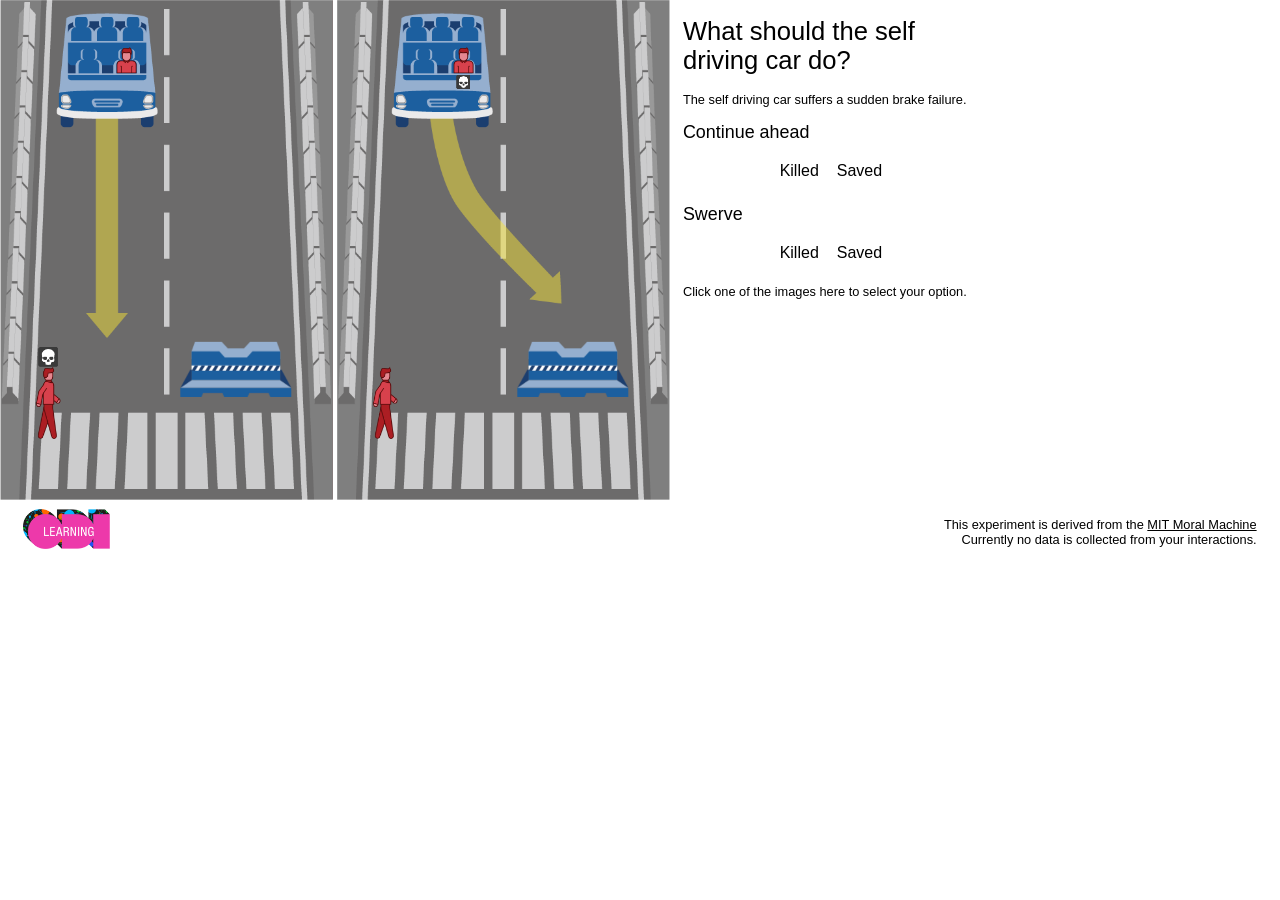
==== index.html @ 4950c979 "Adding first version" ====
<html>
<head>
	<link rel="stylesheet" type="text/css" href="css/layouts.css"/>
	<script src="https://cdnjs.cloudflare.com/ajax/libs/jquery/3.5.1/jquery.min.js"></script>
	<script src="https://d3js.org/d3.v4.min.js"></script>
	<script type="text/javascript" src="js/action.js"></script>
</head>
<body>
	<container>
		<game>
			<div id="background-left" class="background left">
				<img id="left" scenario="1" src="img/scenarios/1-l.png"/>
			</div>
			<div id="background-right" class="background right">
				<img id="right" scenario="1" src="img/scenarios/1-r.png"/>
			</div>
			<div id="panel" class="background panel">
				<h1>What should the self driving car do?</h1>
				<p>The self driving car suffers a sudden brake failure.</p>
				<h2>Continue ahead</h2>
				<p id="continue-ahead"></p>
				<section class="table">
					<table>
						<tr><th>Killed</th><th>Saved</th></tr>
						<tr><td id="continue-killed"></td><td id="continue-saved"></td></tr>
					</table>
				</section>
				<h2>Swerve</h2>
				<p id="swerve"></p>
				<section class="table">
					<table>
						<tr><th>Killed</th><th>Saved</th></tr>
						<tr><td id="swerve-killed"></td><td id="swerve-saved"></td></tr>
					</table>
				</section>
				
				<p>Click one of the images here to select your option.</p>
			</div>
		</game>
		<section id="results">
			<div id="top">
				<sub-section id="mostSaved" class="charecters">
					<h1>Most Saved Character/s</h1>
					<img id="placeholder" src="img/elements/placeholder.png"/>
					<img id="Male_man" class="charecter" src="img/road/male.png"/>
					<img id="Female_woman" class="charecter" src="img/road/female.png"/>
					<img id="Male_child" class="charecter" src="img/road/child-male.png"/>
					<img id="Female_child" class="charecter" src="img/road/child-female.png"/>
					<img id="Male_professional" class="charecter" src="img/road/male-professional.png"/>
					<img id="Female_professional" class="charecter" src="img/road/female-professional.png"/>
					<img id="Male_medic" class="charecter" src="img/road/male-medic.png"/>
					<img id="Female_medic" class="charecter" src="img/road/female-medic.png"/>
					<img id="Male_jogger" class="charecter" src="img/road/male-jogger.png"/>
					<img id="Female_jogger" class="charecter" src="img/road/female-jogger.png"/>
					<img id="Male_old" class="charecter" src="img/road/male-old.png"/>
					<img id="Female_old" class="charecter" src="img/road/female-old.png"/>
					<img id="Female_pregnant" class="charecter" src="img/road/female-pregnant.png"/>
					<img id="Pet_cat" class="charecter" src="img/road/pet-cat.png"/>
					<img id="Pet_dog" class="charecter" src="img/road/pet-dog.png"/>
					<img id="Baby" class="charecter" src="img/road/baby.png"/>
					<img id="Robber" class="charecter" src="img/road/robber.png"/>
				</sub-section>
				<sub-section id="mostKilled" class="charecters">
					<h1>Most Kiled Character/s</h1>
					<img id="placeholder" src="img/elements/placeholder.png"/>
					<img id="Male_man" class="charecter" src="img/road/male.png"/>
					<img id="Female_woman" class="charecter" src="img/road/female.png"/>
					<img id="Male_child" class="charecter" src="img/road/child-male.png"/>
					<img id="Female_child" class="charecter" src="img/road/child-female.png"/>
					<img id="Male_professional" class="charecter" src="img/road/male-professional.png"/>
					<img id="Female_professional" class="charecter" src="img/road/female-professional.png"/>
					<img id="Male_medic" class="charecter" src="img/road/male-medic.png"/>
					<img id="Female_medic" class="charecter" src="img/road/female-medic.png"/>
					<img id="Male_jogger" class="charecter" src="img/road/male-jogger.png"/>
					<img id="Female_jogger" class="charecter" src="img/road/female-jogger.png"/>
					<img id="Male_old" class="charecter" src="img/road/male-old.png"/>
					<img id="Female_old" class="charecter" src="img/road/female-old.png"/>
					<img id="Female_pregnant" class="charecter" src="img/road/female-pregnant.png"/>
					<img id="Pet_cat" class="charecter" src="img/road/pet-cat.png"/>
					<img id="Pet_dog" class="charecter" src="img/road/pet-dog.png"/>
					<img id="Baby" class="charecter" src="img/road/baby.png"/>
					<img id="Robber" class="charecter" src="img/road/robber.png"/>
				</sub-section>
			</div>
			<sub-section class="left-50">
				
			</sub-section>
			<div id="padding" class="padding"></div>
			<sub-section class="right-50">
			
			</sub-section>
		</section>
		<section id="credits" class="credits">
			<div class="left-credit">
				<a id="odilearning" href="https://theodi.org" target="_blank"><img src="img/learning-72-Pink-300px.png" alt="ODI Learning"/></a>
			</div>
			<div class="right-credit">
				<p>This experiment is derived from the <a href="https://www.moralmachine.net/" target="_blank">MIT Moral Machine</a><br/>Currently no data is collected from your interactions.</p>
			</div>

		</section>
	</container>
</body>
</html>
---- css/layouts.css ----
body {
	font-family: helvetica;
	font-weight: 100;
	border: 0px;
	margin: 0px;
}
container {
	text-align: center;
}
.background {
	width: 333px;
	height: 500px;
	display: inline-block;
	background-size: contain;
}
.panel {
	text-align: left;
	color: black;
	padding-left: 8px;
	padding-right: 8px;
	width: 296px;
	margin-right: 0;
	vertical-align: top;
	font-size: 0.8em;
}
.panel h2 {
	font-weight: 100;
	font-size: 1.4em;
}
.table {
	margin-left: auto;
    margin-right: auto;
    width: max-content;
}
.table table, .table table th {
	font-weight: 100;
	border-spacing: 1em 0.2em;
}
.table table td {
	font-size: 0.8em;
	vertical-align: top;
}
.credits {
	height: 50px;
}
.credits div {
	width: 48%;
	display: inline-block;
	font-size: 0.8em;
	color: black;
	vertical-align: top;
	height: 50px;
}
.credits p {
	display: inline-block;
	vertical-align: middle;
}
.credits a {
	color: inherit;
}
.credits img {
	max-height: 40px;
	padding-top: 5px;
	display: inline-block;
}
.credits .left-credit {
	text-align: left;
}
.credits .right-credit {
	text-align: right;
}
@media only screen and (max-width: 1000px) {
	container {
		width: calc(666px + 1em);;
	}
	.panel {
    	width: calc(666px - 0.5em);
    	margin-bottom: 0.2em;
    	margin-top: 0em;
    }
    .table {
    	margin-left: 50px;
    	margin-right: none;
    }
}
.charecters {
	border: 1px solid gray;
	border-radius: 2px;
	max-width: 40%;
	vertical-align: top;
    height: 130px;
    padding: 6px;
}
.charecters h1 {
	font-size: 1.3em;
	padding: 0;
	margin: 0.4em;
}
.charecters .charecter {
	transform: scale(0.7, 0.7);
	-ms-transform: scale(0.7, 0.7);
	-webkit-transform: scale(0.7, 0.7);
	transform-origin: bottom left;
	position: relative;
	bottom: 45px;
	display: none;
}
.left {
	background-image: url('../img/L.png');
}
.right {
	background-image: url('../img/R.png');
}
.background img {
	width: 333px;
	height: 500px;
	cursor: pointer;
}
#results {
	max-width: 100%;
	min-width: 400px;
	display: none;
}
#results sub-section, #results sub-section panel {
	display: inline-block;
}
.left-50 {
	margin-top: 1.5em;
	width: 45%;
	display: inline-block;
	vertical-align: top;
}
.right-50 {
	margin-top: 1.5em;
	width: 45%;
	display: inline-block;
	vertical-align: top;
}
.padding {
	display: inline-block;
	width: 20px;
}
#results sub-section panel img {
	display: inline;
}
h1 {
	font-weight: 100;
}
.left-50 h1, .right-50 h1 {
	margin: 0;
	margin-bottom: -40px;
	font-size: 1em;
	margin-top: 1em;
	font-weight: 100;
}
left, right, result {
	display: table-cell;
	text-align: center;
	vertical-align: middle; 
}
left {
	padding-right: 1em;
}
right {
	padding-left: 1em;
}
result {
	min-width: 290px;
	width: 100%;
	vertical-align: top;
}
result #slider {
	border-top: 7px solid gray;
}
result #middle, result #left, result #right {
    width: 5px;
    height: 20px;
    background-color: gray;
    position: relative;
}
result #middle {
	margin-left: 50%;
	top: -13px;
}
result #left {
	top: 13px;
}
result #right {
	margin-left: 100%;
	top: -33px;
}
result #you {
    position: relative;
    top: 53px;
    text-align: center;
    left: -0.6em;
    max-width: fit-content;
    z-index: 10;
}
result #you-bar {
	width: 5px;
    height: 20px;
    margin-left: auto;
    margin-right: auto;
    background-color: orange;
    border: 1px solid gray;
}
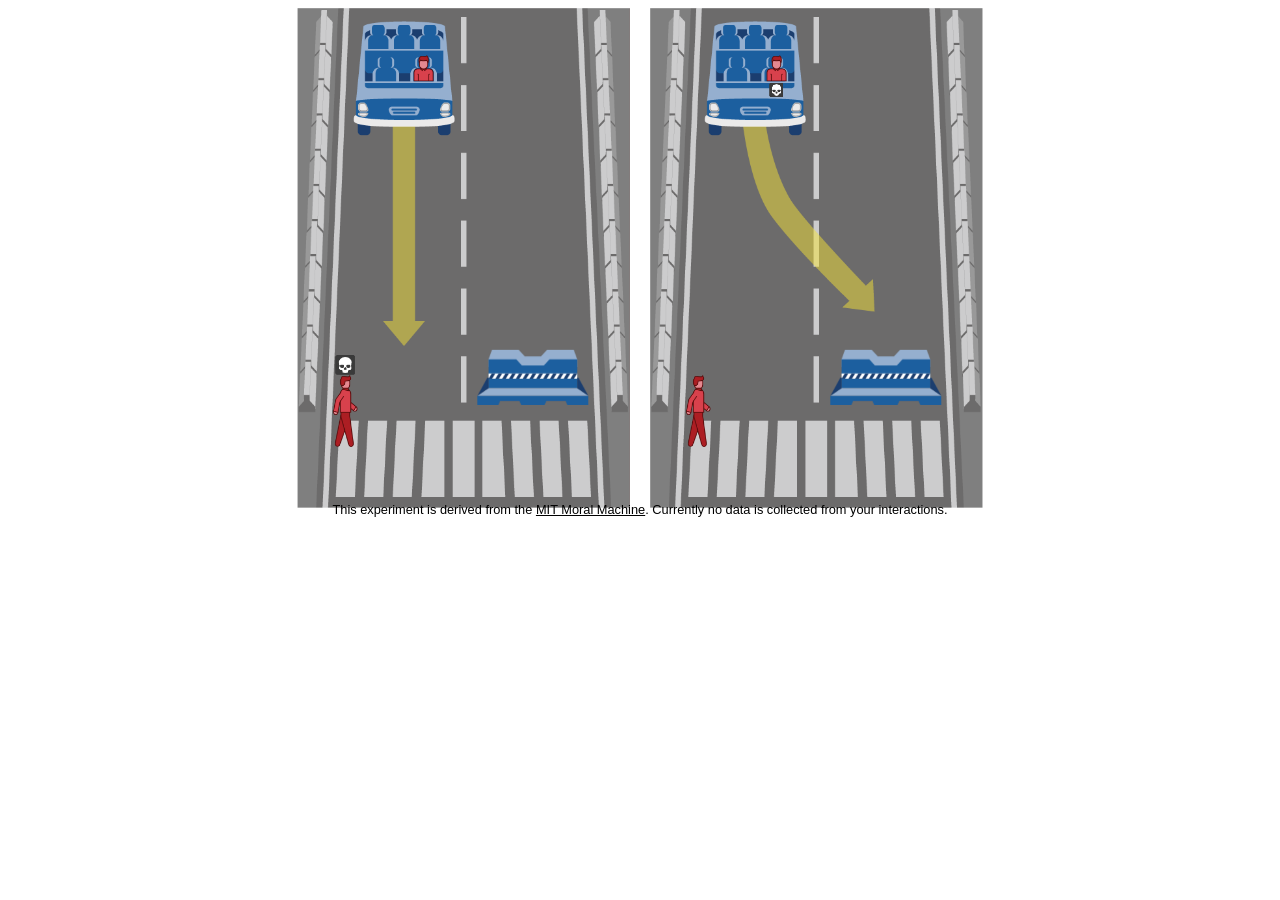
==== commit 01138d7e: "Updating to make cleaner" ====
--- a/index.html
+++ b/index.html
@@ -6,35 +6,13 @@
 	<script type="text/javascript" src="js/action.js"></script>
 </head>
 <body>
-	<container>
+	<container id="container" class="contatiner">
 		<game>
 			<div id="background-left" class="background left">
 				<img id="left" scenario="1" src="img/scenarios/1-l.png"/>
 			</div>
 			<div id="background-right" class="background right">
 				<img id="right" scenario="1" src="img/scenarios/1-r.png"/>
-			</div>
-			<div id="panel" class="background panel">
-				<h1>What should the self driving car do?</h1>
-				<p>The self driving car suffers a sudden brake failure.</p>
-				<h2>Continue ahead</h2>
-				<p id="continue-ahead"></p>
-				<section class="table">
-					<table>
-						<tr><th>Killed</th><th>Saved</th></tr>
-						<tr><td id="continue-killed"></td><td id="continue-saved"></td></tr>
-					</table>
-				</section>
-				<h2>Swerve</h2>
-				<p id="swerve"></p>
-				<section class="table">
-					<table>
-						<tr><th>Killed</th><th>Saved</th></tr>
-						<tr><td id="swerve-killed"></td><td id="swerve-saved"></td></tr>
-					</table>
-				</section>
-				
-				<p>Click one of the images here to select your option.</p>
 			</div>
 		</game>
 		<section id="results">
@@ -91,11 +69,7 @@
 			</sub-section>
 		</section>
 		<section id="credits" class="credits">
-			<div class="left-credit">
-				<a id="odilearning" href="https://theodi.org" target="_blank"><img src="img/learning-72-Pink-300px.png" alt="ODI Learning"/></a>
-			</div>
-			<div class="right-credit">
-				<p>This experiment is derived from the <a href="https://www.moralmachine.net/" target="_blank">MIT Moral Machine</a><br/>Currently no data is collected from your interactions.</p>
+				This experiment is derived from the <a href="https://www.moralmachine.net/" target="_blank">MIT Moral Machine</a>. Currently no data is collected from your interactions.
 			</div>
 
 		</section>
--- a/css/layouts.css
+++ b/css/layouts.css
@@ -3,6 +3,7 @@
 	font-weight: 100;
 	border: 0px;
 	margin: 0px;
+	text-align: center;
 }
 container {
 	text-align: center;
@@ -12,62 +13,98 @@
 	height: 500px;
 	display: inline-block;
 	background-size: contain;
-}
-.panel {
-	text-align: left;
-	color: black;
-	padding-left: 8px;
-	padding-right: 8px;
-	width: 296px;
-	margin-right: 0;
-	vertical-align: top;
-	font-size: 0.8em;
+	margin-top: 8px;
+}
+#background-left:hover, #background-right:hover {
+  	box-shadow: 0 0 20px rgba(28,95,159,256); 
+}
+
+#background-right {
+	margin-left: 1em;
+}
+
+.description-button {
+	position: relative;
+    top: -454px;
+    left: 61px;
+    width: 108px;
+    padding: 0.5em;
+    color: black;
+    line-height: 1.4em;
+    background: #95afcf;
+    font-size: 1em;
+}
+#panel-left-hide, #panel-right-hide {
+	display: none;
+}
+.overlay-panel {
+	display: none;
+	position: relative;
+    top: -433px;
+    float: left;
+    width: 329px;
+    height: 200px;
+    background-color: #cccc;
+    margin-left: 2px;
+    font-size: 0.8em;
+    font-weight: 100;
+    color: #0f4273;
+}
+.overlay-panel p {
+	padding-left: 1em;
+    padding-right: 1em;
 }
 .panel h2 {
 	font-weight: 100;
 	font-size: 1.4em;
+}
+table {
+	border-collapse: collapse;
 }
 .table {
 	margin-left: auto;
     margin-right: auto;
     width: max-content;
+    border-collapse: collapse;
+    color: #0f4273;
 }
 .table table, .table table th {
 	font-weight: 100;
-	border-spacing: 1em 0.2em;
+	padding: 0.2em;
+	border: 1px solid #1c5f9f;
+	background-color: #1c5f9f11;
+	color: #0f4273;
 }
 .table table td {
 	font-size: 0.8em;
 	vertical-align: top;
+	padding: 0.2em;
+	padding-left: 0.5em;
+	padding-right: 0.5em;
+	border: 1px solid #1c5f9f;
+	color: #0f4273;
 }
 .credits {
-	height: 50px;
-}
-.credits div {
-	width: 48%;
-	display: inline-block;
+    margin-left: auto;
+    margin-right: auto;
 	font-size: 0.8em;
 	color: black;
 	vertical-align: top;
-	height: 50px;
-}
-.credits p {
-	display: inline-block;
-	vertical-align: middle;
+	position: relative;
+    top: -10px;
 }
 .credits a {
 	color: inherit;
 }
-.credits img {
-	max-height: 40px;
-	padding-top: 5px;
-	display: inline-block;
-}
-.credits .left-credit {
-	text-align: left;
-}
-.credits .right-credit {
-	text-align: right;
+@media only screen and (max-width: 700px) {
+	#background-right {
+		margin-left: 0em;
+		margin-top: 10px;
+	}
+	.credits {
+		position: relative;
+    	top: 10px;
+	}
 }
 @media only screen and (max-width: 1000px) {
 	container {
@@ -204,4 +241,17 @@
     margin-right: auto;
     background-color: orange;
     border: 1px solid gray;
+}
+@media only screen and (max-width: 950px) {
+	.left-50, .right-50 {
+		display: block;
+    	margin-left: auto;
+    	margin-right: auto;
+    	width: auto;
+    }
+}
+@media only screen and (max-width: 650px) {
+	.charecters h1 {
+		font-size: 1em;
+	}
 }
